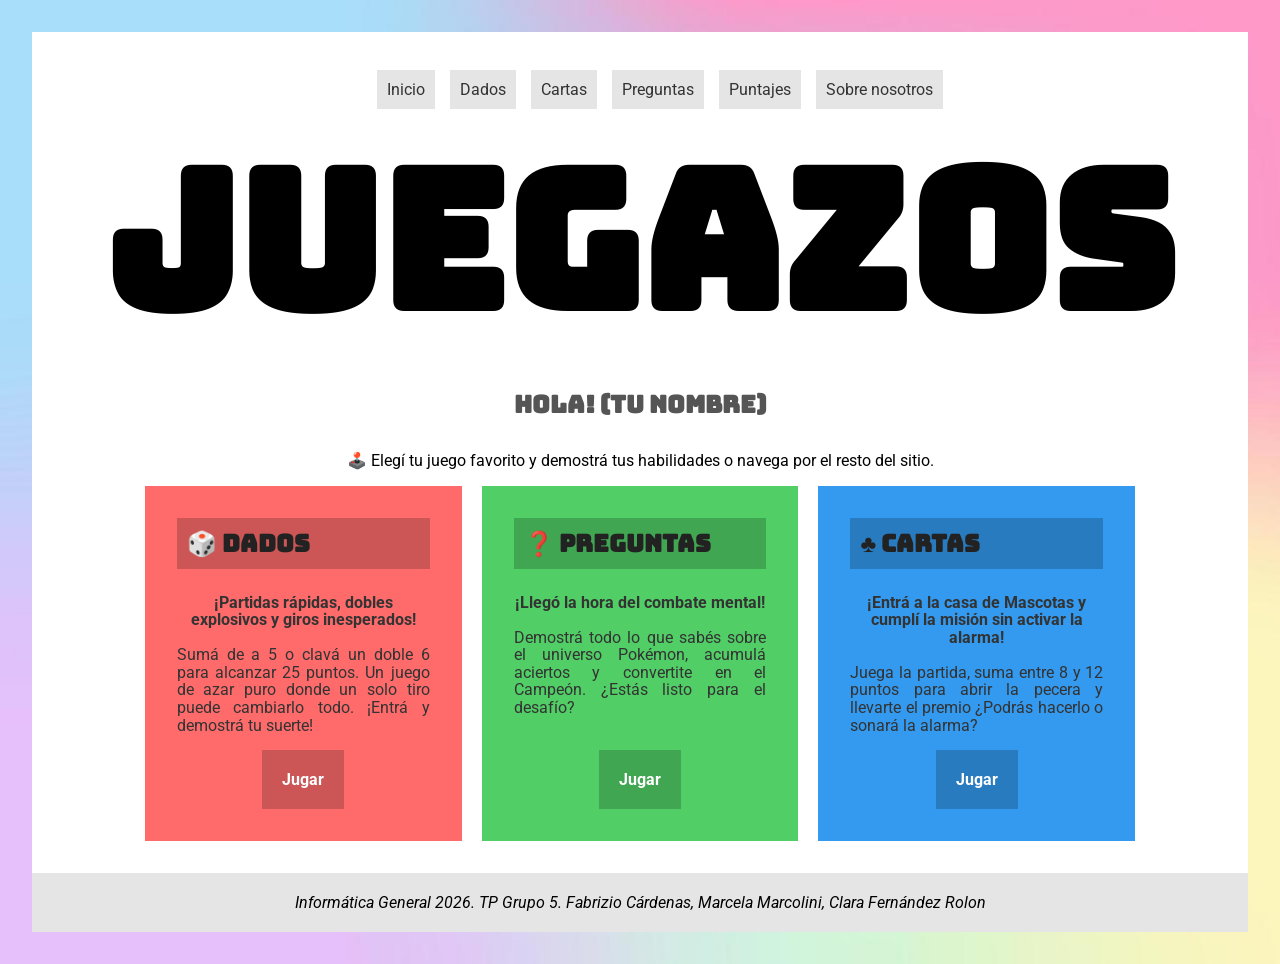
==== index.html @ a58ee72a "Merge branch 'main' of https://github.com/fleocar02/IG2026-TP1" ====
<!DOCTYPE html>
<html lang="es">
  <head>
    <meta charset="UTF-8" />

    <!--Fuente Bungee-->
    <link rel="preconnect" href="https://fonts.googleapis.com" />
    <link rel="preconnect" href="https://fonts.gstatic.com" crossorigin />
    <link
      href="https://fonts.googleapis.com/css2?family=Bungee+Inline&display=swap"
      rel="stylesheet"
    />

    <!--Fuente Roboto-->
    <link rel="preconnect" href="https://fonts.googleapis.com" />
    <link rel="preconnect" href="https://fonts.gstatic.com" crossorigin />
    <link
      href="https://fonts.googleapis.com/css2?family=Roboto:ital,wght@0,100..900;1,100..900&display=swap"
      rel="stylesheet"
    />
    <link rel="stylesheet" href="css/estilos.css" />
    <title>Juegazos 🕹️ Pagina de Inicio</title>
  </head>
  <body class="body-index">
    <div class="container">
      <header class="header-nav">
        <nav class="menu">
          <ul>
            <li><a href="index.html">Inicio</a></li>
            <li><a href="dados.html">Dados</a></li>
            <li><a href="cartas.html">Cartas</a></li>
            <li><a href="trivia.html">Preguntas</a></li>
            <li><a href="puntajes.html">Puntajes</a></li>
            <li><a href="nosotros.html">Sobre nosotros</a></li>
          </ul>
        </nav>
      </header>

      <!--Título principal-->
      <section class="encabezado">
        <h1>Juegazos</h1>
        <h2>Hola! (tu nombre)</h2>
        <!--placeholder para js-->
        <p>
          🕹️ Elegí tu juego favorito y demostrá tus habilidades o navega por el
          resto del sitio.
        </p>
      </section>

      <section class="columnas">
        <div class="card rojo">
          <h2>🎲 Dados</h2>
          <p>
            <strong
              >¡Partidas rápidas, dobles explosivos y giros inesperados!</strong
            ><br />
            Sumá de a 5 o clavá un doble 6 para alcanzar 25 puntos. Un juego de
            azar puro donde un solo tiro puede cambiarlo todo. ¡Entrá y demostrá
            tu suerte!
          </p>
          <a href="dados.html" class="btn">Jugar</a>
        </div>

        <div class="card verde">
          <h2>❓ Preguntas</h2>
          <p>
            <strong>¡Llegó la hora del combate mental!</strong><br />
            Demostrá todo lo que sabés sobre el universo Pokémon, acumulá
            aciertos y convertite en el Campeón. ¿Estás listo para el desafío?
          </p>
          <a href="trivia.html" class="btn">Jugar</a>
        </div>

        <div class="card azul">
          <h2>♣️ Cartas</h2>
          <p>
            <strong
              >¡Entrá a la casa de Mascotas y cumplí la misión sin activar la
              alarma!</strong
            ><br />
            Juega la partida, suma entre 8 y 12 puntos para abrir la pecera y
            llevarte el premio ¿Podrás hacerlo o sonará la alarma?
          </p>
          <a href="cartas.html" class="btn">Jugar</a>
        </div>
      </section>

      <footer>
        <address>
          Informática General 2026. TP Grupo 5. Fabrizio Cárdenas, Marcela
          Marcolini, Clara Fernández Rolon
        </address>
      </footer>
    </div>

    <script src="js/main.js"></script>
  </body>
</html>
---- css/estilos.css ----
/* =====================================
   ESTILOS GENERALES DEL SITIO
   ===================================== */

* {
  box-sizing: border-box;
}

body {
  margin: 0;
  padding: 2em;
  display: flex;
  justify-content: center;
  background-color: lightgray;
  font-family: "Roboto", sans-serif;
}

.body-index {
  background-color: rgb(223, 157, 190);
  background-image: url("../img/fondo.jpg");
  background-size: cover;
  background-repeat: no-repeat;
}

.container {
  background-color: white;
  width: 100%;
  padding: 2em 0 0 0;
  display: flex;
  align-items: center;
  flex-direction: column;
}

/*Encabezado página principal*/
.encabezado {
  display: flex;
  flex-direction: column;
  align-items: center;
  text-align: center;
}

h1 {
  font-size: 12em;
  font-family: "Bungee Inline", sans-serif;
  text-transform: uppercase;
  margin: 0;
  text-align: center;
}

h2 {
  font-family: "Bungee Inline", sans-serif;
  color: #555;
  text-align: center;
  margin-bottom: 15px;
}

/*Nav de juegos (tarjetas)*/
.columnas {
  display: flex;
  justify-content: center;
  align-items: stretch;
  gap: 20px;
  flex-wrap: wrap;
  padding-left: 5em;
  padding-right: 5em;
}

.card {
  display: flex;
  flex-direction: column;
  align-items: center;
  text-align: center;
  padding: 2em;
  width: 30%;
}

.rojo {
  background-color: #ff6b6b;
}

.verde {
  background-color: #51cf66;
}

.azul {
  background-color: #339af0;
}

.card h2 {
  margin-top: 0;
  background-color: rgba(0, 0, 0, 0.2);
  padding: 10px;
  color: #222;
  width: 100%;
  box-sizing: border-box;
  text-align: justify;
}

.card p strong {
  display: block;
  text-align: center;
  margin-bottom: 0.6em 0 0 0;
}

.card p {
  font-family: "Roboto", sans-serif;
  line-height: 1.1;
  text-align: justify;
  margin: 0.6em 0 1em 0;
  color: #333;
}



.btn {
  margin-top: auto;
  padding: 20px;
  background-color: rgba(0, 0, 0, 0.2);
  color: white;
  text-decoration: none;
  font-weight: bold;
}

.btn:hover {
  background-color: rgba(0, 0, 0, 0.4);
}

/*Nav de Inicio*/

.menu ul {
  display: flex;
  justify-content: center;
  gap: 15px;
  list-style: none;
}

.menu a {
  padding: 10px;
  background-color: rgba(0, 0, 0, 0.1);
  text-decoration: none;
  color: #333;
}

.menu a:hover {
  background-color: rgba(0, 0, 0, 0.2);
}

/* Footer */

footer {
  width: 100%;
  display: flex;
  justify-content: center;
  align-items: center;
  padding: 20px 0;
  margin: 0;
  margin-top: 2em;
  background-color: rgba(0, 0, 0, 0.1);
  box-sizing: border-box;
}

/* Puntaje */
.columnas-puntaje {
  display: flex;
  justify-content: center;
  padding: 0;
}

/* ===================================================
   ESTILOS ESPECÍFICOS: PAGINA DADOS - CINCUENTA
   =================================================== */

body.body-dados {
  background-color: #ff6b6b;
}

/* Reglas de juego */
.instrucciones-cincuenta {
  max-width: 600px;
  line-height: 1.6;
  font-family: "Roboto", sans-serif;
  color: #333;
  display: block;
  margin: auto;
}

.instrucciones-cincuenta ul {
  list-style: none;
  padding-left: 0;
  text-align: left;
}

.instrucciones-cincuenta li {
  margin-bottom: 8px;
  display: flex;
  align-items: flex-start;
  gap: 8px;
}

.instrucciones-cincuenta li::before {
  content: "✱";
  color: #ff6b6b;
  display: inline-block;
  width: 1em;
  margin-right: 1rem;
}

.instrucciones-cincuenta strong {
  font-size: 20px;
  color: #555;
  font-family: "Bungee Inline", sans-serif;
}

.juego-container, 
#seccion-juego {
  display: flex;
  flex-direction: column;
  align-items: center;
  justify-content: center;
  text-align: center;
  margin: 0 auto;
  gap: 1em;
  width: 100%;
  padding: 2em;
}

.form-juego {
  display: flex;
  align-items: center;
  gap: 1em;
  background-color: rgba(0, 0, 0, 0.05);
  padding: 2em;
}

.form-juego label {
  font-weight: bold;
  color: #333;
}

.turno-box {
  font-size: 1em;
  font-weight: bold;
  color: #333;
}

.area-dados {
  background-color: rgba(0, 0, 0, 0.4);
  padding: 20px;
  display: flex;
  justify-content: center;
  gap: 20px;
  margin: 1em;
}

.dado-box img {
  width: 160px;
  height: 160px;
}

#mensaje-puntos {
  text-align: center;
}

#mensaje-puntos h2 {
  margin: 0;
  font-size: 2em;
  color: #51cf66;
}

#mensaje-puntos p {
  margin: 5px;
  font-weight: bold;
  color: #555;
}

#tabla-puntajes {
  padding: 1em;
  width: 60%;
  text-align: center;
}

#tabla-puntajes p {
  margin: 8px;
  font-size: 1em;
  border-bottom: 1px rgba(0, 0, 0, 0.1);
  padding-bottom: 4px;
}

#tabla-puntajes h1 {
  font-size: 1em;
  color: #339af0;
  margin-top: 15px;
}

/* ===================================================
   ESTILOS ESPECÍFICOS: PAGINA INFILTRADO CARTAS 
   =================================================== */

body.body-cartas {
  background-color: #339af0;
}

.contenedor-infiltrado {
  background-color: whitesmoke;
  display: flex;
  flex-direction: column;
  align-items: center;
  color: #333;
  text-align: center;
  margin: 0 auto;
  padding: 1em 0 0 0;
  width: 100%;
}

/* Títulos con la tipografía oficial del sitio */
.contenedor-infiltrado h1 {
  font-family: "Bungee Inline", sans-serif;
  text-transform: uppercase;
  color: black;
  margin-top: 0.2em;
  font-size: 11em;
  margin-bottom: 0.1em;
}

/* Contenedor de bienvenida e instrucciones */
.contenedor-bienvenida-infiltrado {
  width: 100%;
  max-width: 700px;
  margin: 20px auto;
  box-sizing: border-box;
}

.contenedor-botones-infiltrado {
  display: flex;
  justify-content: center;
  flex-wrap: wrap;
  gap: 8px;
  max-width: 800px;
  margin: 0 auto;
}

.contenedor-infiltrado button {
  background-color: #e3581d;
  color: white;
  border: none;
  padding: 10px 16px;
  font-size: 0.95rem;
  font-weight: bold;
  border-radius: 8px;
  cursor: pointer;
}

.contenedor-bienvenida-infiltrado {
  background-color: #24f299;
  max-width: 700px;
  margin: 20px auto 0;
  padding: 20px;
  border-radius: 12px;
  box-shadow: 0 4px 10px rgba(0, 0, 0, 0.3);
}

.instrucciones-infiltrado {
  text-align: left;
  background-color: #ffffffca;
  padding: 15px;
  border-radius: 6px;
  border: 1px solid #dee2e6;
  margin-top: 15px;
}

.contenedor-infiltrado .instrucciones-infiltrado ul {
  padding-left: 20px;
}

#btn-comprobar {
  background-color: #27ae60;
}

#btn-comprobar:hover {
  background-color: #2ecc71;
}

#btn-huir {
  background-color: #7f8c8d;
}

#btn-huir:hover {
  background-color: #95a5a6;
}

.instrucciones-infiltrado li {
  padding: 4px 0;
  color: #495057;
}

/* Panel de estado y temporizador */
.pagina-infiltrado .panel-estado-infiltrado {
  background-color: #f8f9fa;
  padding: 20px;
  border-radius: 8px;
  margin-bottom: 20px;
  border: 2px solid #339af0; /* Azul del sitio */
  width: 100%;
  max-width: 700px;
}

.contenedor-infiltrado .temporizador-infiltrado {
  font-family: "Bungee Inline", sans-serif;
  font-size: 1.3rem;
  color: #ff6b6b; /* Rojo del sitio */
  background-color: #ffffff;
  padding: 8px 18px;
  border-radius: 20px;
  display: inline-block;
  margin-bottom: 12px;
  border: 2px solid #ff6b6b;
}

.contenedor-infiltrado .titulo-seccion-infiltrado {
  font-family: "Bungee Inline", sans-serif;
  font-size: 1.1rem;
  color: #555;
  margin-bottom: 15px;
}

/* Cartas de la mesa */
.contenedor-infiltrado .contenedor-cartas-infiltrado {
  display: flex;
  justify-content: center;
  gap: 15px;
  min-height: 140px;
  margin-bottom: 25px;
  flex-wrap: wrap;
}

.contenedor-infiltrado .carta-infiltrado {
  background-color: #ffffff;
  color: #222;
  width: 110px;
  height: 140px;
  border-radius: 8px;
  border: 2px solid #ced4da;
  display: flex;
  flex-direction: column;
  justify-content: center;
  align-items: center;
  box-shadow: 0 4px 6px rgba(0, 0, 0, 0.08);
}

.contenedor-infiltrado .icono-carta-infiltrado {
  font-size: 2.2rem;
}

.contenedor-infiltrado .titulo-carta-infiltrado {
  font-size: 0.85rem;
  font-weight: bold;
  margin-top: 5px;
}

.contenedor-infiltrado .valor-carta-infiltrado {
  font-family: "Bungee Inline", sans-serif;
  font-size: 0.9rem;
  color: #339af0;
  margin-top: 2px;
}

/* Botones con estilo gral */
.contenedor-infiltrado .contenedor-botones-infiltrado {
  display: flex;
  justify-content: center;
  flex-wrap: wrap;
  gap: 10px;
  max-width: 800px;
  margin: 0 auto;
}

.contenedor-infiltrado button {
  font-family: "Roboto", sans-serif;
  background-color: #1466a8; /* Azul en un tono más oscuro */
  color: white;
  border: none;
  padding: 12px 18px;
  font-size: 0.95rem;
  font-weight: bold;
  border-radius: 6px;
  cursor: pointer;
  transition: background-color 0.2s ease;
}

.contenedor-infiltrado button:hover {
  background-color: #6a8296;
}

.contenedor-infiltrado #btn-comprobar {
  background-color: #51cf66; /* Verde general */
}

.contenedor-infiltrado #btn-comprobar:hover {
  background-color: #40c057;
}

.contenedor-infiltrado #btn-huir {
  background-color: #868e96;
}

.contenedor-infiltrado #btn-huir:hover {
  background-color: #495057;
}

.contenedor-infiltrado .oculto-infiltrado {
  display: none !important;
}

/* Banner modal final */
.contenedor-infiltrado #banner-fin-juego {
  position: fixed;
  top: 0;
  left: 0;
  width: 100%;
  height: 100%;
  background-color: rgba(0, 0, 0, 0.6);
  display: flex;
  align-items: center;
  justify-content: center;
  z-index: 100;
}

.contenedor-infiltrado .contenido-banner-infiltrado {
  background-color: #ffffff;
  color: #333;
  padding: 30px;
  border-radius: 8px;
  border: 3px solid #ff6b6b;
  max-width: 450px;
  box-shadow: 0 10px 25px rgba(0, 0, 0, 0.2);
}

/* ========================
   ESTILOS DE LA POKETRIVIA
   ======================== */

body.body-trivia {
  background-color: #51cf66;
}

body.body-trivia h1 {
  display: inline-block;
  font-family: "Bungee Inline", sans-serif;
  text-transform: uppercase;
  text-align: center;
  font-size: 11em;
  color: black;
  line-height: 0.85;
  margin-top: 0.3em;
  margin-bottom: 0.2em;
}

body.body-trivia h2,
body.body-trivia h3,
body.body-trivia h5,
body.body-trivia h6 {
  font-family: "Bungee Inline", sans-serif;
  font-size: 1.2em;
  color: #333;
  text-align: center;
  margin-bottom: 1rem;
}

/* Clase oculto */
.oculto {
  display: none !important;
}

/* Mensajes de estado */
#estado {
  text-align: center;
  font-weight: bold;
  padding: 0.6rem;
  margin: 1em auto;
  width: fit-content;
}

.gris {
  color: #777;
}

/* Cartas Selección Pokemon */
#seleccion {
  text-align: center;
  margin: 0 0 1.5em 0;
}

#seleccion h2,
#final h2 {
  font-family: "Bungee Inline", sans-serif;
  color: #333;
}

#lista-pokemon {
  display: flex;
  justify-content: center;
  flex-wrap: wrap;
  gap: 1rem;
}

/* Elegir Pokémon */
.tarjeta-pokemon {
  display: flex;
  flex-direction: column;
  align-items: center;
  justify-content: center;
  width: 8.75rem;
  height: 8.75rem;
  box-sizing: border-box;
  border-radius: 1rem;
  background-color: rgba(0, 0, 0, 0.05);
  border: 0.125rem solid transparent;
  padding: 0.625rem;
  cursor: pointer;
  font-family: "Roboto", sans-serif;
  font-weight: bold;
  text-transform: capitalize;
  /* Uso de IA: Me mostró esta propiedad para capitalizar la primera letra de un string */
  color: #333;
}

.tarjeta-pokemon:hover {
  background-color: rgba(0, 0, 0, 0.12);
  border-color: #339af0;
}

.tarjeta-pokemon img {
  width: 5rem;
  height: 5rem;
  display: block;
}

.tarjeta-pokemon span {
  margin-top: 0.4rem;
  font-size: 1em;
  text-align: center;
}

/* Juego principal */
#juego {
  display: flex;
  flex-direction: column;
  align-items: center;
  background-color: rgba(0, 0, 0, 0.03);
  padding: 2em;
  margin: 1.5em auto;
  max-width: 40rem;
  width: 100%;
}

#progreso {
  font-family: "Bungee Inline", sans-serif;
  color: #339af0;
  font-size: 1.1em;
  margin-bottom: 0.5em;
}

#pregunta {
  text-align: center;
  color: #333;
  margin-bottom: 1.5em;
  line-height: 1.4;
}

#pregunta img {
  display: block;
  margin: 0 auto 0.75rem auto;
  border-radius: 0.5rem;
}

/* Opciones de respuesta */
#opciones {
  display: flex;
  flex-direction: column;
  width: 100%;
  gap: 0.6rem;
  max-width: 28rem;
}

#opciones button {
  padding: 0.9rem 1.25rem;
  background-color: rgba(0, 0, 0, 0.1);
  border: none;
  font-family: "Roboto", sans-serif;
  font-size: 1em;
  font-weight: bold;
  color: #333;
  cursor: pointer;
  text-align: center;
  transition: background-color 0.2s;
}

#opciones button:hover:not(:disabled) {
  /* Uso de IA: Me sugirió usar :not(:disabled) para que el hover no afecte a los botones deshabilitados */
  background-color: rgba(0, 0, 0, 0.25);
}

#opciones button:disabled {
  cursor: not-allowed;
  /* Uso de IA: Me enseñó la propiedad cursor: not-allowed para que el cursor sea un prohibido en botones inhabilitados */
  opacity: 0.6;
}

/* Resultado de la pregunta */
#resultado {
  margin-top: 1rem;
  font-weight: bold;
  font-size: 1.1em;
  text-align: center;
}

/* Botones de estado */
#siguiente,
#reiniciar,
#reintentar,
#cambiar-usuario {
  margin-top: 1.5em;
  padding: 0.75rem 1.5rem;
  background-color: #339af0;
  border: none;
  color: white;
  font-family: "Roboto", sans-serif;
  font-weight: bold;
  font-size: 1em;
  cursor: pointer;
  align-self: center;
  border-radius: 0.5rem;
}

/* Pantalla final */
#final {
  text-align: center;
  padding: 2rem;
}

#puntaje {
  font-size: 1.4em;
  font-weight: bold;
  color: #51cf66;
}

/* Estilo de las instrucciones */

.instrucciones-trivia {
  background-color: #ffffff;
  border-radius: 0.7rem;
  padding: 1.5rem;
  margin: 1.2rem auto;
  width: 100%;
  max-width: 42rem;
  box-shadow: 0 0.2rem 0.7rem rgba(0, 0, 0, 0.08);
  text-align: left;
  box-sizing: border-box;
}

.instrucciones-trivia h2 {
  font-family: 'Bungee Inline', cursive, sans-serif;
  text-align: center;
  margin-top: 0;
  margin-bottom: 1rem;
  color: #2b2b2b;
  font-size: 1.5rem;
}

.instrucciones-trivia ol {
  padding-left: 1.7rem;
  margin: 0;
  font-family: 'Roboto', sans-serif;
  line-height: 1.7;
  color: #444444;
  font-size: 1rem;
}

.instrucciones-trivia li {
  margin-bottom: 0.5rem;
}

/* Estilo para input entrenador */

#entrenador {
  background-color: #ffffff;
  border-radius: 0.7rem;
  padding: 1.5rem;
  margin: 1.2rem auto;
  width: 100%;
  max-width: 40rem;
  box-shadow: 0 0.2rem 0.7rem rgba(0, 0, 0, 0.08);
  text-align: center;
  box-sizing: border-box;
}

#entrenador h2 {
  font-family: 'Bungee Inline', cursive, sans-serif;
  margin-top: 0;
  margin-bottom: 0.65rem;
  color: #2b2b2b;
  font-size: 1.5rem;
}

#entrenador p {
  font-family: 'Roboto', sans-serif;
  color: #555555;
  margin-bottom: 1.2rem;
  font-size: 1rem;
}

#entrenador div {
  display: flex;
  justify-content: center;
  align-items: center;
  gap: 0.7rem;
  flex-wrap: wrap;
}

#nombre-entrenador {
  padding: 0.6rem 1rem;
  font-size: 1rem;
  font-family: 'Roboto', sans-serif;
  border: 1px solid #dcdcdc;
  border-radius: 0.5rem;
  box-sizing: border-box;
}

#comenzar {
  padding: 0.6rem 1.5rem;
  font-size: 1rem;
  font-weight: 700;
  font-family: 'Roboto', sans-serif;
  background-color: #339af0;
  color: #ffffff;
  border: none;
  border-radius: 0.5rem;
  cursor: pointer;
}

/* Estilos para las tablas de puntajes */

.body-puntajes {
  background-color: #df912c;
}
.body-puntajes .container {
  display: flex;
  flex-direction: column;
  align-items: center;
  justify-content: center;
  width: 100%;
}

.columnas-puntaje {
  display: flex;
  flex-shrink: 0;
  justify-content: center;
  padding: 0;
  width: 90%;
  margin: 0 auto;
  gap: 1rem;
}

.body-puntajes h1 {
  display: inline-block;
  font-family: "Bungee Inline", sans-serif;
  text-transform: uppercase;
  text-align: center;
  font-size: 10em;
  color: black;
  line-height: 0.85;
  margin-top: 0.3em;
  margin-bottom: 0.4em;
}

.body-puntajes .card {
  flex-shrink: 0; /* Sugerencia de la IA: No podía ensanchar las tarjetas y no sabía por qué, y era por el flex-shrink que es 1 por default en este caso. */
  width: 100%;
  max-width: 20rem;
  padding: 1rem;
  border-radius: 0.5rem;
  box-shadow: 0 0.2rem 0.7rem rgba(0, 0, 0, 0.08);
}

.body-puntajes .card table {
  width: 100%;
  background-color: #f2f2f2;
  border-collapse: collapse; /* Sugerencia de la IA: Border collapse para que el encabezado de la tabla quede sin bordes y más lindo */
  margin-top: 1rem;
  font-family: 'Roboto', sans-serif;
  border-radius: 0.4rem;
  overflow: hidden;
}

.body-puntajes .card table th {
  color: #222;
  font-weight: 700;
  font-size: 0.8em;
  padding: 0.5rem 0.6rem;
  border-bottom: 0.06rem solid #ddd;
}

.body-puntajes .card.verde table th {
  background-color: #348141;
  color: white;
}

.body-puntajes .card.rojo table th {
  background-color: #863838;
  color: white;
}

.body-puntajes .card.azul table th {
  background-color: #1b5381;
  color: white;
}

.body-puntajes .card table td {
  padding: 0.5rem 0.6rem;
  color: #333;
  font-size: 0.875em;
  border-bottom: 0.06rem solid #ddd;
  line-height: 1.25rem;
  width: 20%;
  text-align: center;
  font-weight: bold;
}

/* Estilos para la página Nosotros */

.body-nosotros {
  background-color: #a36ce0;
}

.body-nosotros .container {
  display: flex;
  flex-direction: column;
  align-items: center;
  justify-content: center;
  width: 100%;
}

.encabezado.sobre-nosotros h1 {
  display: inline-block;
  font-family: "Bungee Inline", sans-serif;
  text-transform: uppercase;
  text-align: center;
  font-size: 9em;
  color: black;
  line-height: 1;
  margin-top: 0.2em;
}

.sobre-nosotros {
  width: 90%;
  max-width: 55rem;
  margin: 1.25rem auto 2.5rem auto;
  text-align: center;
  line-height: 1.6;
  font-family: "Roboto", sans-serif;
  align-items: center;
}

.sobre-nosotros h2 {
  font-size: 1.75em;
  margin-top: 0;
  margin-bottom: 1rem;
}
.sobre-nosotros p {
  font-size: 1.05em;
  color: #333;
  background-color: #ffffff;
  border-radius: 0.7rem;
  padding: 1.5rem;
  width: 100%;
  max-width: 50rem;
  box-shadow: 0 0.2rem 0.7rem rgba(0, 0, 0, 0.08);
  text-align: center;
  box-sizing: border-box;
  margin: 0 auto;
}

.miembros-grupo {
  display: flex;
  flex-wrap: wrap;
  justify-content: center;
  gap: 1.5rem;
  width: 90%;
  max-width: 70rem;
  margin: 0 auto 3.125rem auto;
}

.miembro {
  max-width: 21rem;
  background-color: rgba(255, 255, 255, 0.05);
  border-radius: 0.75rem;
  padding: 1.25rem;
  display: flex;
  flex-direction: column;
  align-items: center;
  text-align: center;
  box-shadow: 0 0.25rem 0.625rem rgba(0, 0, 0, 0.15);
}

.foto-grupo {
  width: 10rem;
  height: 10rem;
  border-radius: 50%;
  margin-bottom: 1rem;
  border: 0.2rem solid #fff;
}

.miembro p {
  font-size: 0.95em;
  line-height: 1.5;
  margin: 0;
  font-family: "Roboto", sans-serif;
}
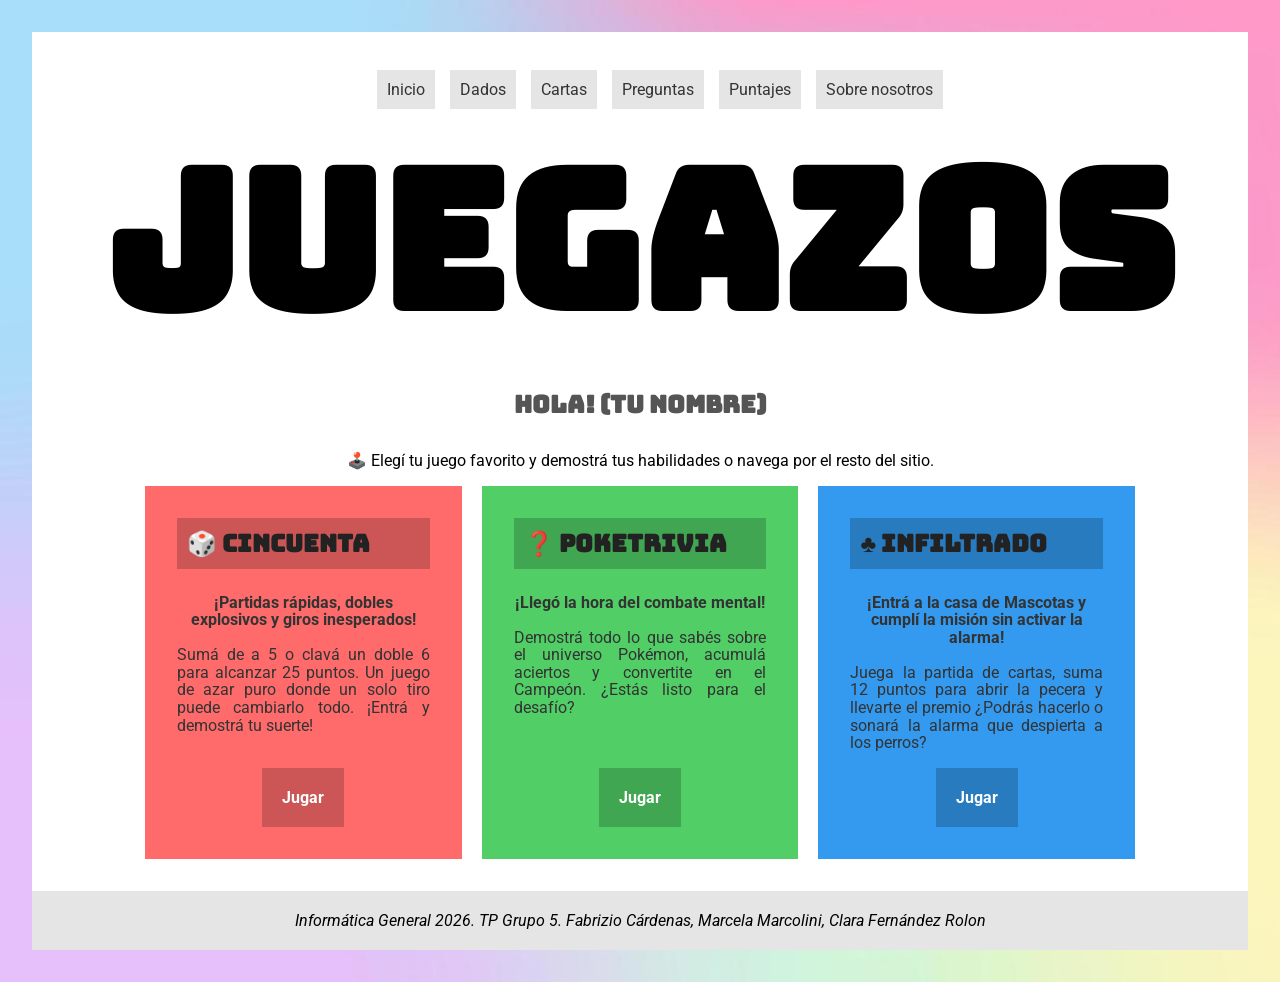
==== commit 12143e35: "Update index.html" ====
--- a/index.html
+++ b/index.html
@@ -49,7 +49,7 @@
 
       <section class="columnas">
         <div class="card rojo">
-          <h2>🎲 Dados</h2>
+          <h2>🎲 Cincuenta</h2>
           <p>
             <strong
               >¡Partidas rápidas, dobles explosivos y giros inesperados!</strong
@@ -62,7 +62,7 @@
         </div>
 
         <div class="card verde">
-          <h2>❓ Preguntas</h2>
+          <h2>❓ PokeTrivia</h2>
           <p>
             <strong>¡Llegó la hora del combate mental!</strong><br />
             Demostrá todo lo que sabés sobre el universo Pokémon, acumulá
@@ -72,14 +72,15 @@
         </div>
 
         <div class="card azul">
-          <h2>♣️ Cartas</h2>
+          <h2>♣️ Infiltrado</h2>
           <p>
             <strong
               >¡Entrá a la casa de Mascotas y cumplí la misión sin activar la
               alarma!</strong
             ><br />
-            Juega la partida, suma entre 8 y 12 puntos para abrir la pecera y
-            llevarte el premio ¿Podrás hacerlo o sonará la alarma?
+            Juega la partida de cartas, suma 12 puntos para abrir la pecera y
+            llevarte el premio ¿Podrás hacerlo o sonará la alarma que despierta
+            a los perros?
           </p>
           <a href="cartas.html" class="btn">Jugar</a>
         </div>
--- a/css/estilos.css
+++ b/css/estilos.css
@@ -109,8 +109,6 @@
   margin: 0.6em 0 1em 0;
   color: #333;
 }
-
-
 
 .btn {
   margin-top: auto;
@@ -159,22 +157,15 @@
   box-sizing: border-box;
 }
 
-/* Puntaje */
-.columnas-puntaje {
-  display: flex;
-  justify-content: center;
-  padding: 0;
-}
-
 /* ===================================================
    ESTILOS ESPECÍFICOS: PAGINA DADOS - CINCUENTA
    =================================================== */
-
+/* Fondo */
 body.body-dados {
   background-color: #ff6b6b;
 }
 
-/* Reglas de juego */
+/* Bienvenida y reglas de juego */
 .instrucciones-cincuenta {
   max-width: 600px;
   line-height: 1.6;
@@ -211,7 +202,8 @@
   font-family: "Bungee Inline", sans-serif;
 }
 
-.juego-container, 
+/* Seccion oculta */
+.juego-container,
 #seccion-juego {
   display: flex;
   flex-direction: column;
@@ -224,6 +216,7 @@
   padding: 2em;
 }
 
+/* Formularios */
 .form-juego {
   display: flex;
   align-items: center;
@@ -237,26 +230,63 @@
   color: #333;
 }
 
+/* Contador de turnos */
 .turno-box {
   font-size: 1em;
   font-weight: bold;
   color: #333;
 }
 
+/* Botones */
+.btn-comenzar {
+  padding: 12px;
+  border: none;
+  color: white;
+  background-color: #339af0;
+  font-family: "Roboto", sans-serif;
+  font-weight: bold;
+  font-size: 1em;
+  align-self: center;
+  transition-duration: 0.4s;
+}
+
+.btn-comenzar:hover {
+  background-color: #0a63ab;
+}
+
+#tirar-dado {
+  padding: 12px;
+  background-color: #51cf66;
+  border: none;
+  color: white;
+  font-family: "Roboto", sans-serif;
+  font-weight: bold;
+  font-size: 1em;
+  align-self: center;
+  transition-duration: 0.4s;
+}
+
+#tirar-dado:hover {
+  background-color: #1b8b2e;
+}
+
+/* Rectángulo contenedor de dados */
 .area-dados {
   background-color: rgba(0, 0, 0, 0.4);
-  padding: 20px;
-  display: flex;
-  justify-content: center;
-  gap: 20px;
+  padding: 2em;
+  display: flex;
+  justify-content: center;
+  gap: 1em;
   margin: 1em;
 }
 
+/*Imagen dado*/
 .dado-box img {
   width: 160px;
   height: 160px;
 }
 
+/* Mensajes en pantalla */
 #mensaje-puntos {
   text-align: center;
 }
@@ -273,23 +303,61 @@
   color: #555;
 }
 
+/* Puntajes de los jugadores */
 #tabla-puntajes {
   padding: 1em;
-  width: 60%;
-  text-align: center;
-}
-
-#tabla-puntajes p {
-  margin: 8px;
+  width: 100%;
+}
+
+.contenedor-jugadores-columnas {
+  display: flex;
+  justify-content: center;
+  gap: 1em;
+  flex-wrap: wrap; /*Si son muchos jugadores, bajan de linea*/
+  width: 100%;
+}
+
+/* Estado inactivo de jugador */
+.columna-jugador {
+  background-color: rgba(255, 255, 255, 0.7);
+  padding: 1em;
+  min-width: 2em;
+  flex: 1; /*Reparte el espacio equitativamente*/
+  text-align: center;
+  transition: all 0.3s ease; /* Transición al cambiar de turno */
+  border: 3px solid transparent;
+}
+
+.columna-jugador h3 {
+  margin: 0;
+  font-family: "Bungee Inline", sans-serif;
   font-size: 1em;
-  border-bottom: 1px rgba(0, 0, 0, 0.1);
-  padding-bottom: 4px;
-}
-
-#tabla-puntajes h1 {
+  color: #333;
+}
+
+.columna-jugador p {
+  margin: 0;
   font-size: 1em;
-  color: #339af0;
-  margin-top: 15px;
+  font-weight: bold;
+}
+
+/* Estado activo de jugador */
+.jugador-activo {
+  background-color: white;
+  border: 3px solid #333;
+}
+/* Animacion de giro */
+.girando {
+  animation: giro 0.5s ease-in-out;
+}
+
+@keyframes giro {
+  0% {
+    transform: rotate(0deg);
+  }
+  100% {
+    transform: rotate(360deg);
+  }
 }
 
 /* ===================================================
@@ -759,7 +827,7 @@
 }
 
 .instrucciones-trivia h2 {
-  font-family: 'Bungee Inline', cursive, sans-serif;
+  font-family: "Bungee Inline", cursive, sans-serif;
   text-align: center;
   margin-top: 0;
   margin-bottom: 1rem;
@@ -770,7 +838,7 @@
 .instrucciones-trivia ol {
   padding-left: 1.7rem;
   margin: 0;
-  font-family: 'Roboto', sans-serif;
+  font-family: "Roboto", sans-serif;
   line-height: 1.7;
   color: #444444;
   font-size: 1rem;
@@ -795,7 +863,7 @@
 }
 
 #entrenador h2 {
-  font-family: 'Bungee Inline', cursive, sans-serif;
+  font-family: "Bungee Inline", cursive, sans-serif;
   margin-top: 0;
   margin-bottom: 0.65rem;
   color: #2b2b2b;
@@ -803,7 +871,7 @@
 }
 
 #entrenador p {
-  font-family: 'Roboto', sans-serif;
+  font-family: "Roboto", sans-serif;
   color: #555555;
   margin-bottom: 1.2rem;
   font-size: 1rem;
@@ -820,7 +888,7 @@
 #nombre-entrenador {
   padding: 0.6rem 1rem;
   font-size: 1rem;
-  font-family: 'Roboto', sans-serif;
+  font-family: "Roboto", sans-serif;
   border: 1px solid #dcdcdc;
   border-radius: 0.5rem;
   box-sizing: border-box;
@@ -830,7 +898,7 @@
   padding: 0.6rem 1.5rem;
   font-size: 1rem;
   font-weight: 700;
-  font-family: 'Roboto', sans-serif;
+  font-family: "Roboto", sans-serif;
   background-color: #339af0;
   color: #ffffff;
   border: none;
@@ -887,7 +955,7 @@
   background-color: #f2f2f2;
   border-collapse: collapse; /* Sugerencia de la IA: Border collapse para que el encabezado de la tabla quede sin bordes y más lindo */
   margin-top: 1rem;
-  font-family: 'Roboto', sans-serif;
+  font-family: "Roboto", sans-serif;
   border-radius: 0.4rem;
   overflow: hidden;
 }
@@ -1015,4 +1083,4 @@
   line-height: 1.5;
   margin: 0;
   font-family: "Roboto", sans-serif;
-}+}
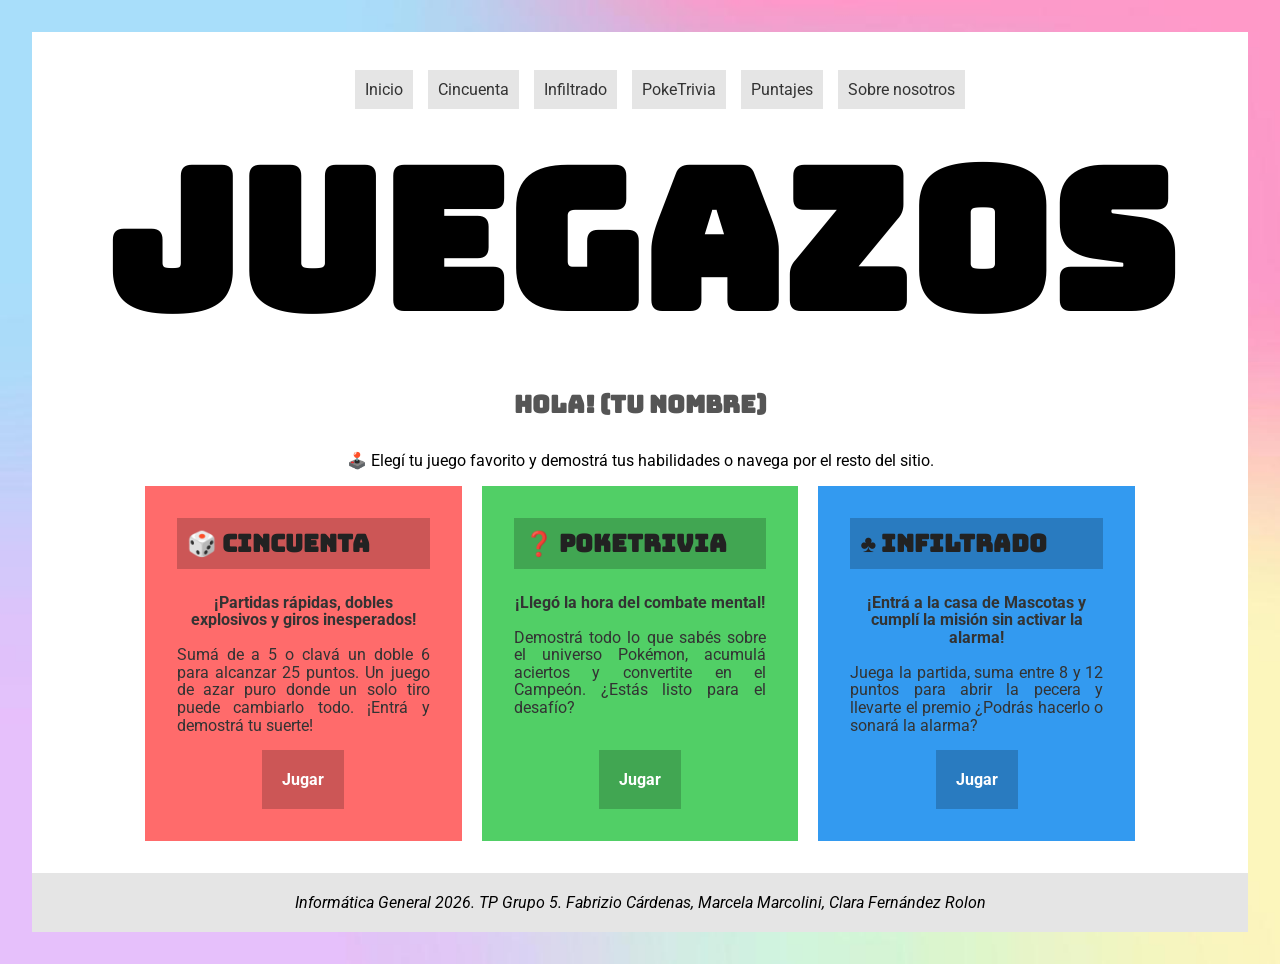
==== commit 99c5ede9: "style: Agrego estilos a opciones de la trivia y cambio los nombres de los juegos en el index y heade" ====
--- a/index.html
+++ b/index.html
@@ -27,9 +27,9 @@
         <nav class="menu">
           <ul>
             <li><a href="index.html">Inicio</a></li>
-            <li><a href="dados.html">Dados</a></li>
-            <li><a href="cartas.html">Cartas</a></li>
-            <li><a href="trivia.html">Preguntas</a></li>
+            <li><a href="dados.html">Cincuenta</a></li>
+            <li><a href="cartas.html">Infiltrado</a></li>
+            <li><a href="trivia.html">PokeTrivia</a></li>
             <li><a href="puntajes.html">Puntajes</a></li>
             <li><a href="nosotros.html">Sobre nosotros</a></li>
           </ul>
@@ -78,9 +78,8 @@
               >¡Entrá a la casa de Mascotas y cumplí la misión sin activar la
               alarma!</strong
             ><br />
-            Juega la partida de cartas, suma 12 puntos para abrir la pecera y
-            llevarte el premio ¿Podrás hacerlo o sonará la alarma que despierta
-            a los perros?
+            Juega la partida, suma entre 8 y 12 puntos para abrir la pecera y
+            llevarte el premio ¿Podrás hacerlo o sonará la alarma?
           </p>
           <a href="cartas.html" class="btn">Jugar</a>
         </div>
--- a/css/estilos.css
+++ b/css/estilos.css
@@ -1084,3 +1084,19 @@
   margin: 0;
   font-family: "Roboto", sans-serif;
 }
+
+#opciones button.correcto,
+#opciones button.correcto:disabled {
+    background-color: #40a150; 
+    color: #ffffff;
+    border-color: #40a150;
+    opacity: 1;
+}
+
+#opciones button.incorrecto,
+#opciones button.incorrecto:disabled {
+    background-color: #d14545;
+    color: #ffffff;
+    border-color: #d14545;
+    opacity: 1;
+}
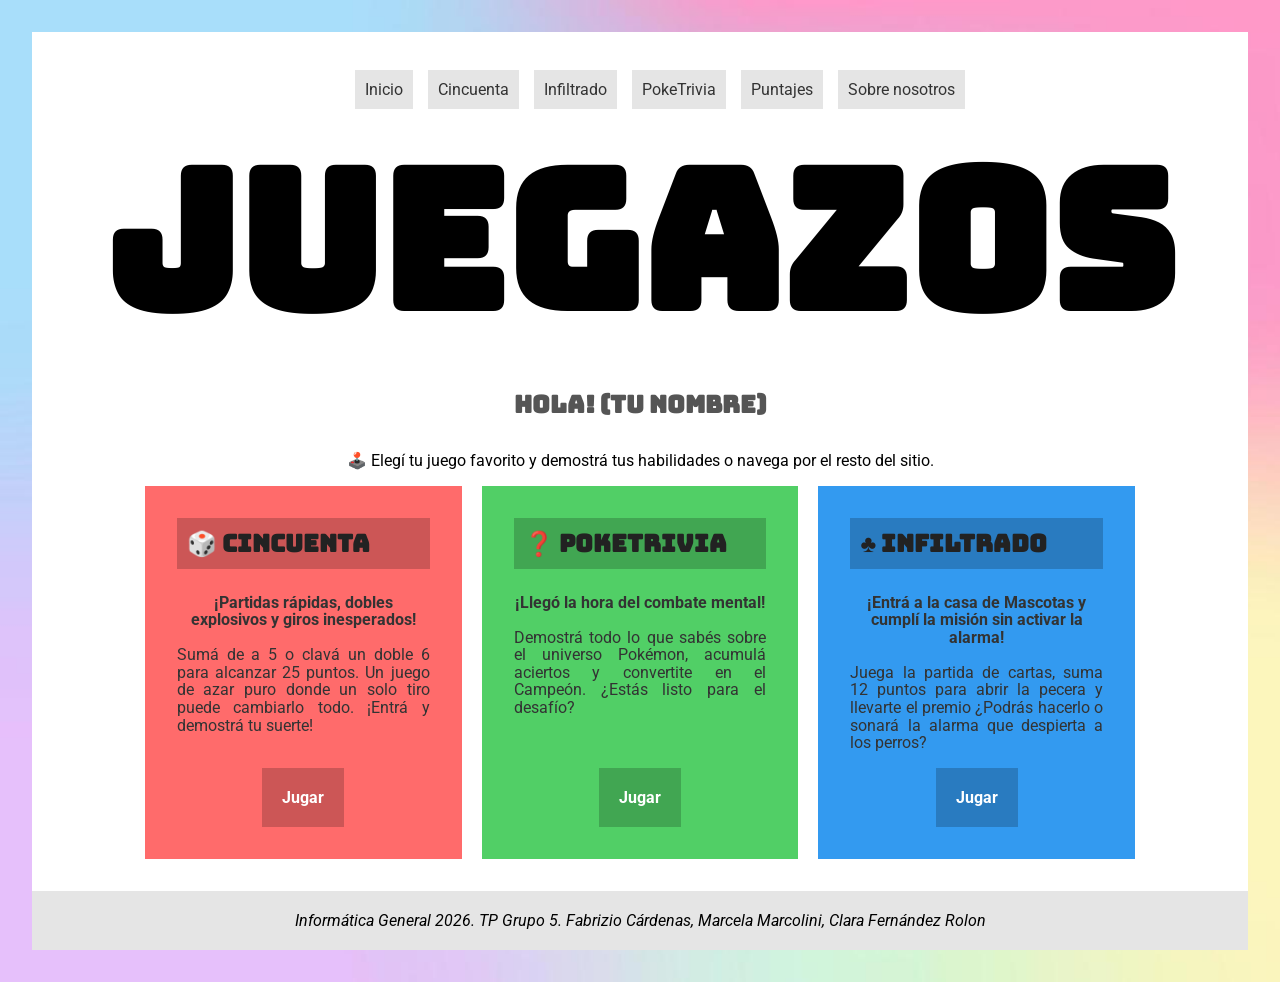
==== commit 97fde4e2: "Merge branch 'main' of github.com:fleocar02/IG2026-TP1" ====
--- a/index.html
+++ b/index.html
@@ -78,8 +78,9 @@
               >¡Entrá a la casa de Mascotas y cumplí la misión sin activar la
               alarma!</strong
             ><br />
-            Juega la partida, suma entre 8 y 12 puntos para abrir la pecera y
-            llevarte el premio ¿Podrás hacerlo o sonará la alarma?
+            Juega la partida de cartas, suma 12 puntos para abrir la pecera y
+            llevarte el premio ¿Podrás hacerlo o sonará la alarma que despierta
+            a los perros?
           </p>
           <a href="cartas.html" class="btn">Jugar</a>
         </div>
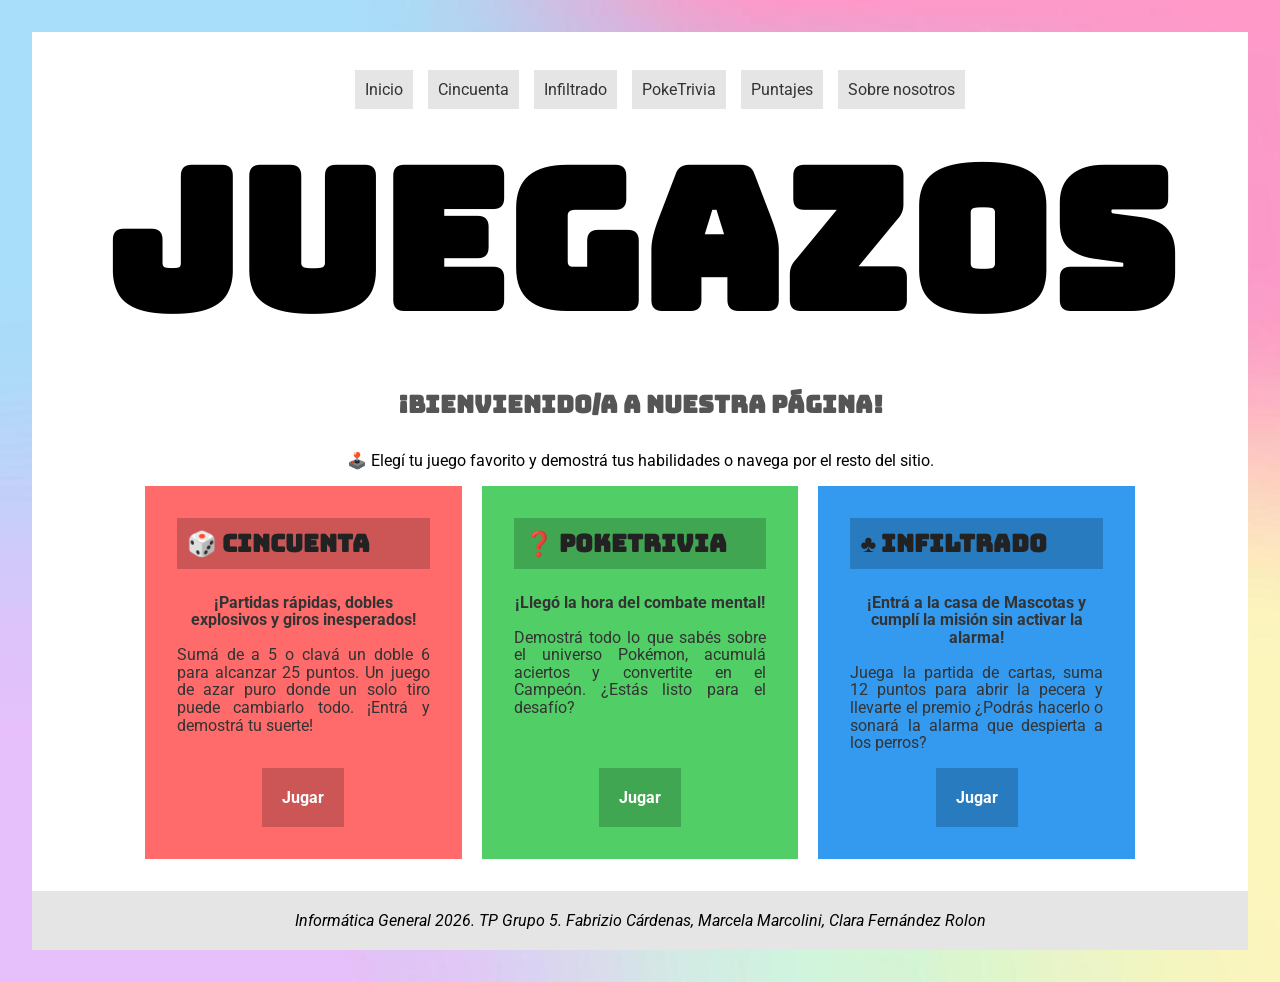
==== commit 0392576c: "style: Arreglo mensaje de bienvenida" ====
--- a/index.html
+++ b/index.html
@@ -39,8 +39,7 @@
       <!--Título principal-->
       <section class="encabezado">
         <h1>Juegazos</h1>
-        <h2>Hola! (tu nombre)</h2>
-        <!--placeholder para js-->
+        <h2>¡Bienvienido/a a nuestra página!</h2>
         <p>
           🕹️ Elegí tu juego favorito y demostrá tus habilidades o navega por el
           resto del sitio.
--- a/css/estilos.css
+++ b/css/estilos.css
@@ -273,7 +273,7 @@
 /* Rectángulo contenedor de dados */
 .area-dados {
   background-color: rgba(0, 0, 0, 0.4);
-  padding: 2em;
+  padding: 3em;
   display: flex;
   justify-content: center;
   gap: 1em;
@@ -324,7 +324,6 @@
   min-width: 2em;
   flex: 1; /*Reparte el espacio equitativamente*/
   text-align: center;
-  transition: all 0.3s ease; /* Transición al cambiar de turno */
   border: 3px solid transparent;
 }
 
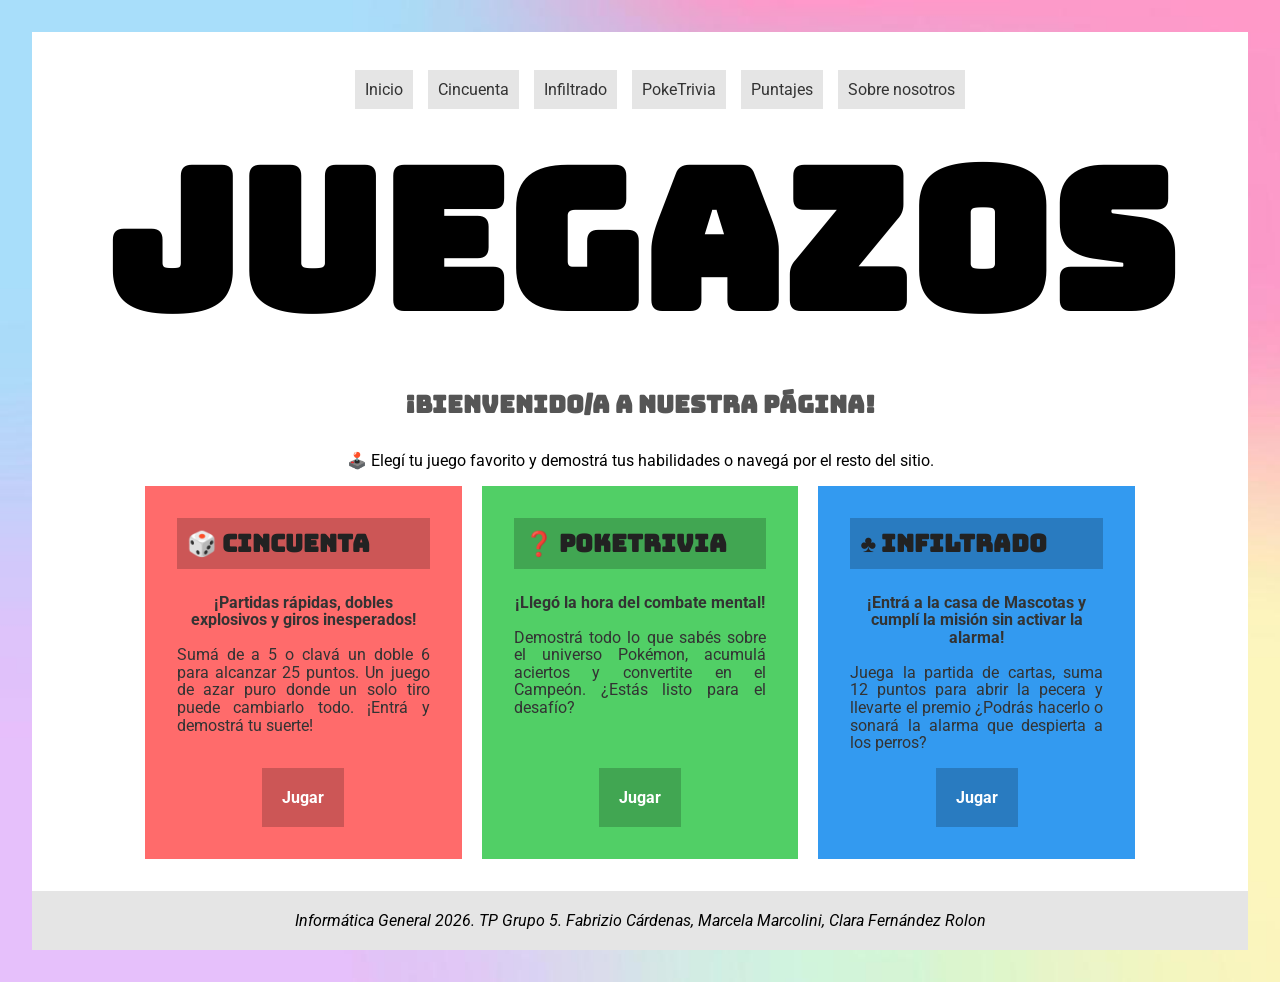
==== commit c14bc8cf: "Update index.html arreglo texto Bienvenido" ====
--- a/index.html
+++ b/index.html
@@ -39,9 +39,9 @@
       <!--Título principal-->
       <section class="encabezado">
         <h1>Juegazos</h1>
-        <h2>¡Bienvienido/a a nuestra página!</h2>
+        <h2>¡Bienvenido/a a nuestra página!</h2>
         <p>
-          🕹️ Elegí tu juego favorito y demostrá tus habilidades o navega por el
+          🕹️ Elegí tu juego favorito y demostrá tus habilidades o navegá por el
           resto del sitio.
         </p>
       </section>
--- a/css/estilos.css
+++ b/css/estilos.css
@@ -392,8 +392,8 @@
 /* Contenedor de bienvenida e instrucciones */
 .contenedor-bienvenida-infiltrado {
   width: 100%;
-  max-width: 700px;
-  margin: 20px auto;
+  max-width: 43.75rem;
+  margin: 1.25rem auto;
   box-sizing: border-box;
 }
 
@@ -401,8 +401,8 @@
   display: flex;
   justify-content: center;
   flex-wrap: wrap;
-  gap: 8px;
-  max-width: 800px;
+  gap: 0.5rem;
+  max-width: 50rem;
   margin: 0 auto;
 }
 
@@ -410,33 +410,33 @@
   background-color: #e3581d;
   color: white;
   border: none;
-  padding: 10px 16px;
+  padding: 0.625rem 1rem;
   font-size: 0.95rem;
   font-weight: bold;
-  border-radius: 8px;
+  border-radius: 0.5rem;
   cursor: pointer;
 }
 
 .contenedor-bienvenida-infiltrado {
   background-color: #24f299;
-  max-width: 700px;
-  margin: 20px auto 0;
-  padding: 20px;
-  border-radius: 12px;
-  box-shadow: 0 4px 10px rgba(0, 0, 0, 0.3);
+  max-width: 43.75rem;
+  margin: 1.25rem auto 0;
+  padding: 1.25rem;
+  border-radius: 0.75rem;
+  box-shadow: 0 0.25rem 0.625rem rgba(0, 0, 0, 0.3);
 }
 
 .instrucciones-infiltrado {
   text-align: left;
   background-color: #ffffffca;
-  padding: 15px;
-  border-radius: 6px;
-  border: 1px solid #dee2e6;
-  margin-top: 15px;
+  padding: 0.9375rem;
+  border-radius: 0.375rem;
+  border: 0.0625rem solid #dee2e6;
+  margin-top: 0.9375rem;
 }
 
 .contenedor-infiltrado .instrucciones-infiltrado ul {
-  padding-left: 20px;
+  padding-left: 1.25rem;
 }
 
 #btn-comprobar {
@@ -456,62 +456,63 @@
 }
 
 .instrucciones-infiltrado li {
-  padding: 4px 0;
+  padding: 0.25rem 0;
   color: #495057;
 }
 
 /* Panel de estado y temporizador */
 .pagina-infiltrado .panel-estado-infiltrado {
   background-color: #f8f9fa;
-  padding: 20px;
-  border-radius: 8px;
-  margin-bottom: 20px;
-  border: 2px solid #339af0; /* Azul del sitio */
-  width: 100%;
-  max-width: 700px;
+  padding: 1.25rem;
+  border-radius: 0.5rem;
+  margin-bottom: 1.25rem;
+  border: 0.125rem solid #339af0;
+  width: 100%;
+  max-width: 43.75rem;
 }
 
 .contenedor-infiltrado .temporizador-infiltrado {
   font-family: "Bungee Inline", sans-serif;
   font-size: 1.3rem;
-  color: #ff6b6b; /* Rojo del sitio */
+  color: #ff6b6b;
   background-color: #ffffff;
-  padding: 8px 18px;
-  border-radius: 20px;
+  padding: 0.5rem 1.125rem;
+  border-radius: 1.25rem;
   display: inline-block;
-  margin-bottom: 12px;
-  border: 2px solid #ff6b6b;
+  margin-top: 0.5rem; /* Separación de las instrucciones */
+  margin-bottom: 1.25rem;
+  border: 0.125rem solid #ff6b6b;
 }
 
 .contenedor-infiltrado .titulo-seccion-infiltrado {
   font-family: "Bungee Inline", sans-serif;
   font-size: 1.1rem;
   color: #555;
-  margin-bottom: 15px;
+  margin-bottom: 0.9375rem;
 }
 
 /* Cartas de la mesa */
 .contenedor-infiltrado .contenedor-cartas-infiltrado {
   display: flex;
   justify-content: center;
-  gap: 15px;
-  min-height: 140px;
-  margin-bottom: 25px;
+  gap: 1rem;
+  min-height: 8.75rem;
+  margin-bottom: 1.5625rem;
   flex-wrap: wrap;
 }
 
 .contenedor-infiltrado .carta-infiltrado {
   background-color: #ffffff;
   color: #222;
-  width: 110px;
-  height: 140px;
-  border-radius: 8px;
-  border: 2px solid #ced4da;
-  display: flex;
-  flex-direction: column;
-  justify-content: center;
-  align-items: center;
-  box-shadow: 0 4px 6px rgba(0, 0, 0, 0.08);
+  width: 6.875rem;
+  height: 8.75rem;
+  border-radius: 0.5rem;
+  border: 0.125rem solid #ced4da;
+  display: flex;
+  flex-direction: column;
+  justify-content: center;
+  align-items: center;
+  box-shadow: 0 0.25rem 0.375rem rgba(0, 0, 0, 0.08);
 }
 
 .contenedor-infiltrado .icono-carta-infiltrado {
@@ -521,14 +522,13 @@
 .contenedor-infiltrado .titulo-carta-infiltrado {
   font-size: 0.85rem;
   font-weight: bold;
-  margin-top: 5px;
 }
 
 .contenedor-infiltrado .valor-carta-infiltrado {
   font-family: "Bungee Inline", sans-serif;
   font-size: 0.9rem;
   color: #339af0;
-  margin-top: 2px;
+  margin-top: 0.125rem;
 }
 
 /* Botones con estilo gral */
@@ -536,20 +536,20 @@
   display: flex;
   justify-content: center;
   flex-wrap: wrap;
-  gap: 10px;
-  max-width: 800px;
+  gap: 0.625rem;
+  max-width: 50rem;
   margin: 0 auto;
 }
 
 .contenedor-infiltrado button {
   font-family: "Roboto", sans-serif;
-  background-color: #1466a8; /* Azul en un tono más oscuro */
+  background-color: #1466a8;
   color: white;
   border: none;
-  padding: 12px 18px;
+  padding: 0.75rem 1.125rem;
   font-size: 0.95rem;
   font-weight: bold;
-  border-radius: 6px;
+  border-radius: 0.375rem;
   cursor: pointer;
   transition: background-color 0.2s ease;
 }
@@ -559,7 +559,7 @@
 }
 
 .contenedor-infiltrado #btn-comprobar {
-  background-color: #51cf66; /* Verde general */
+  background-color: #51cf66;
 }
 
 .contenedor-infiltrado #btn-comprobar:hover {
@@ -595,11 +595,59 @@
 .contenedor-infiltrado .contenido-banner-infiltrado {
   background-color: #ffffff;
   color: #333;
-  padding: 30px;
-  border-radius: 8px;
-  border: 3px solid #ff6b6b;
-  max-width: 450px;
-  box-shadow: 0 10px 25px rgba(0, 0, 0, 0.2);
+  padding: 1.875rem;
+  border-radius: 0.5rem;
+  border: 0.1875rem solid #ff6b6b;
+  max-width: 28.125rem;
+  box-shadow: 0 0.625rem 1.5625rem rgba(0, 0, 0, 0.2);
+}
+
+/* Contenedor del campo de ingreso jugador*/
+.contenedor-infiltrado.campo-jugador-infiltrado {
+  display: flex;
+  flex-direction: column;
+  align-items: center;
+  gap: 0.8rem;
+  margin: 0.9375rem 0;
+  width: 50%;
+  max-width: 20rem;
+}
+
+/* Etiqueta / Label */
+.campo-jugador-infiltrado label {
+  font-size: 0.95rem;
+  font-weight: 600;
+  color: #209a04;
+  letter-spacing: 0.03125rem;
+  margin-bottom: 0.375rem; /* Separación leve respecto al input */
+}
+
+/* Campo de texto / Input */
+.campo-jugador-infiltrado input[type="text"] {
+  width: 35%;
+  padding: 0.625rem 0.875rem;
+  font-size: 1rem;
+  font-family: inherit;
+  color: #171816;
+  background-color: #eefdee;
+  border: 0.125rem solid #129a0a;
+  border-radius: 0.5rem;
+  outline: none;
+  text-align: center;
+  transition: all 0.25s ease;
+  box-shadow: inset 0 0.125rem 0.25rem rgba(0, 0, 0, 0.3);
+}
+
+/* Estado de foco (al hacer clic o escribir) */
+.campo-jugador-infiltrado input[type="text"]:focus {
+  border-color: #24cc40;
+  background-color: #f1fff4;
+}
+
+/* Estilo para el placeholder */
+.campo-jugador-infiltrado input[type="text"]::placeholder {
+  color: #35353a;
+  font-style: italic;
 }
 
 /* ========================
@@ -1086,16 +1134,16 @@
 
 #opciones button.correcto,
 #opciones button.correcto:disabled {
-    background-color: #40a150; 
-    color: #ffffff;
-    border-color: #40a150;
-    opacity: 1;
+  background-color: #40a150;
+  color: #ffffff;
+  border-color: #40a150;
+  opacity: 1;
 }
 
 #opciones button.incorrecto,
 #opciones button.incorrecto:disabled {
-    background-color: #d14545;
-    color: #ffffff;
-    border-color: #d14545;
-    opacity: 1;
-}+  background-color: #d14545;
+  color: #ffffff;
+  border-color: #d14545;
+  opacity: 1;
+}
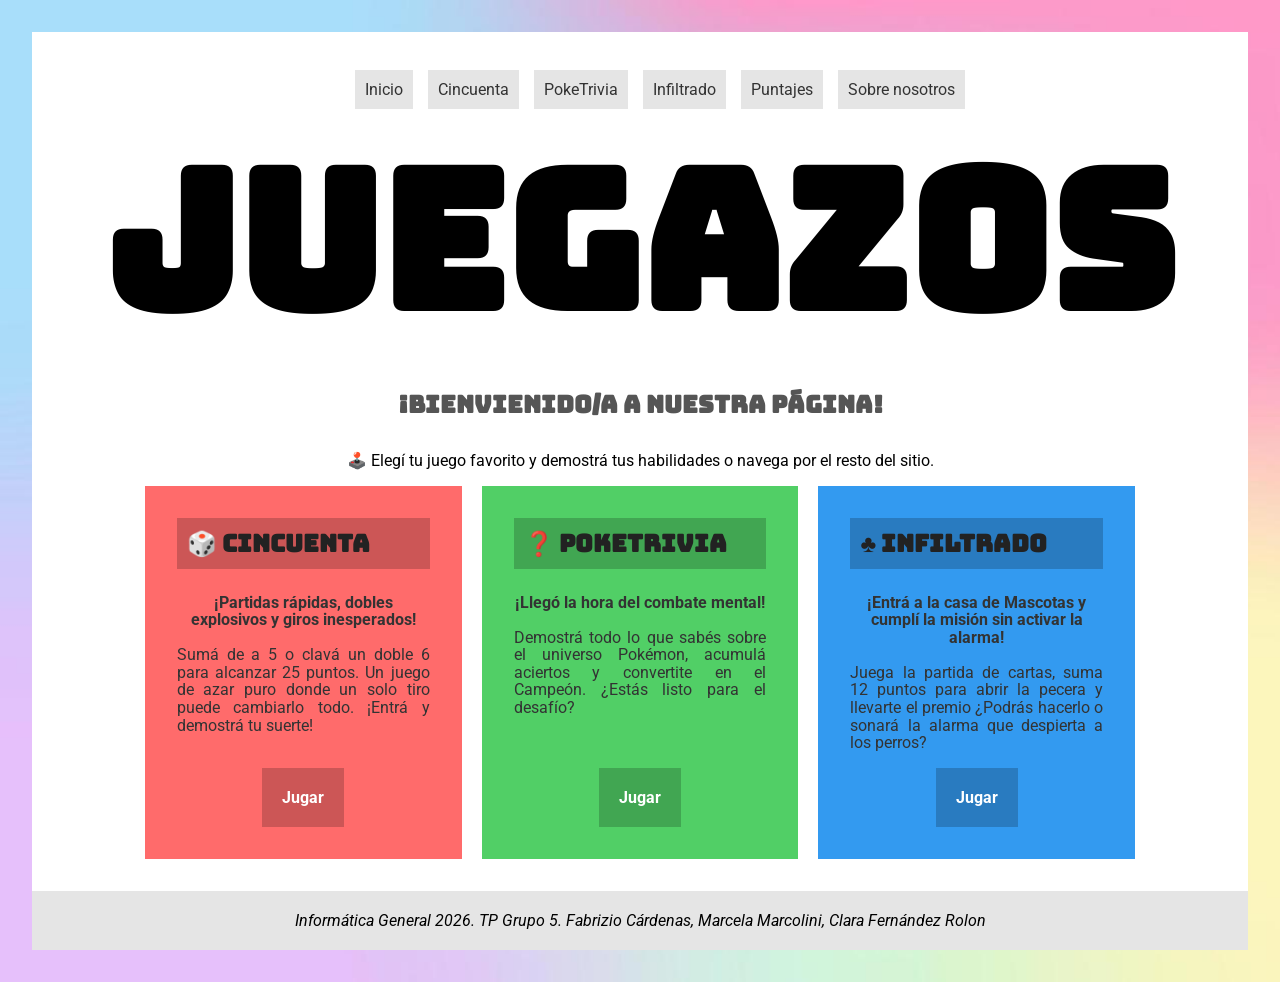
==== commit 9257bcd9: "refactor: Cambio orden de los links del header según solicitado en caso testigo #2" ====
--- a/index.html
+++ b/index.html
@@ -28,8 +28,8 @@
           <ul>
             <li><a href="index.html">Inicio</a></li>
             <li><a href="dados.html">Cincuenta</a></li>
+            <li><a href="trivia.html">PokeTrivia</a></li>
             <li><a href="cartas.html">Infiltrado</a></li>
-            <li><a href="trivia.html">PokeTrivia</a></li>
             <li><a href="puntajes.html">Puntajes</a></li>
             <li><a href="nosotros.html">Sobre nosotros</a></li>
           </ul>
@@ -39,9 +39,9 @@
       <!--Título principal-->
       <section class="encabezado">
         <h1>Juegazos</h1>
-        <h2>¡Bienvenido/a a nuestra página!</h2>
+        <h2>¡Bienvienido/a a nuestra página!</h2>
         <p>
-          🕹️ Elegí tu juego favorito y demostrá tus habilidades o navegá por el
+          🕹️ Elegí tu juego favorito y demostrá tus habilidades o navega por el
           resto del sitio.
         </p>
       </section>
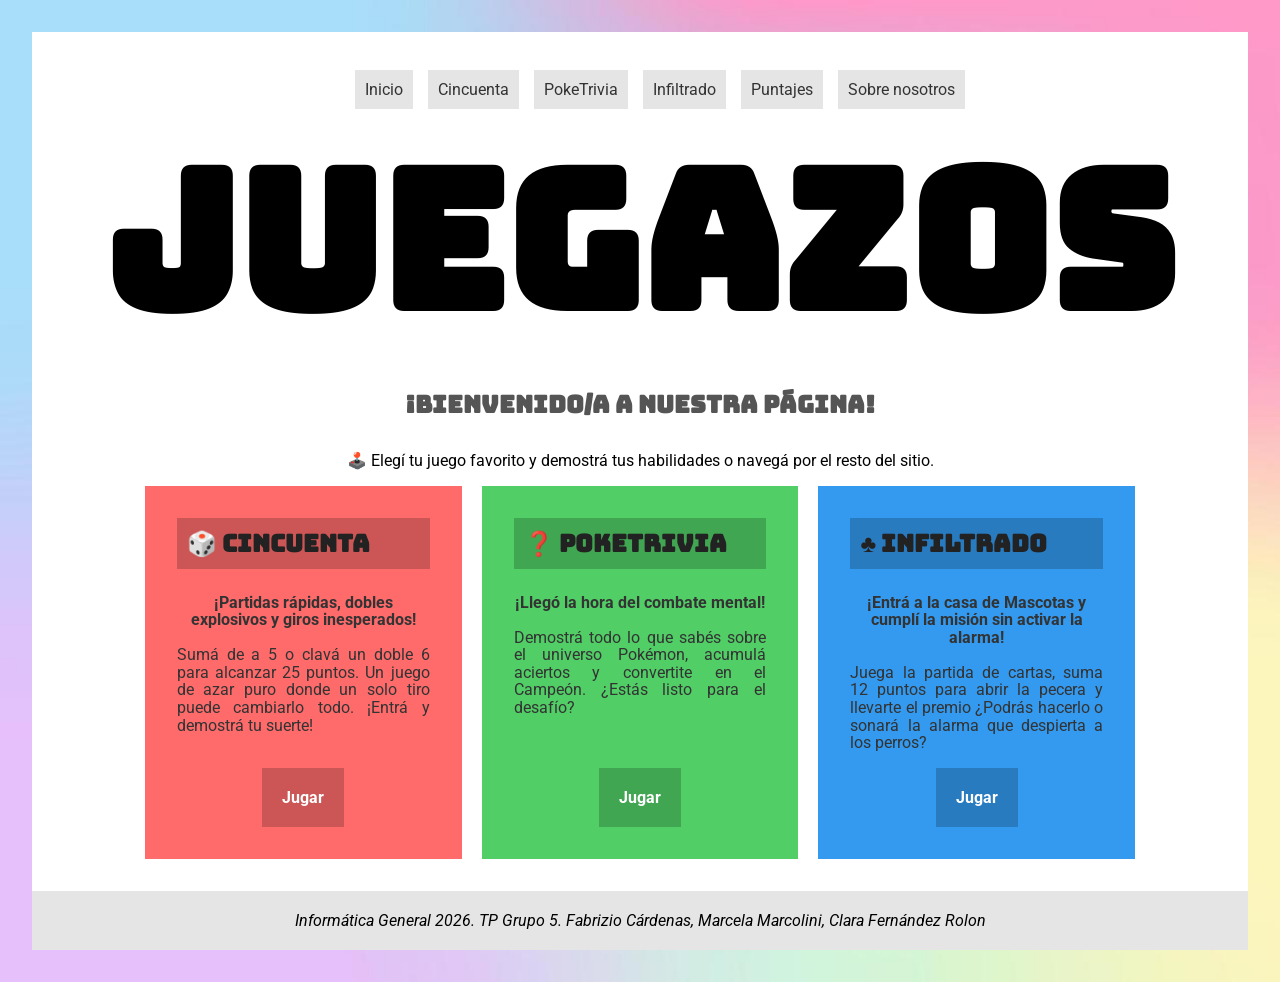
==== commit f4c41404: "Merge branch 'main' of github.com:fleocar02/IG2026-TP1" ====
--- a/index.html
+++ b/index.html
@@ -39,9 +39,9 @@
       <!--Título principal-->
       <section class="encabezado">
         <h1>Juegazos</h1>
-        <h2>¡Bienvienido/a a nuestra página!</h2>
+        <h2>¡Bienvenido/a a nuestra página!</h2>
         <p>
-          🕹️ Elegí tu juego favorito y demostrá tus habilidades o navega por el
+          🕹️ Elegí tu juego favorito y demostrá tus habilidades o navegá por el
           resto del sitio.
         </p>
       </section>
